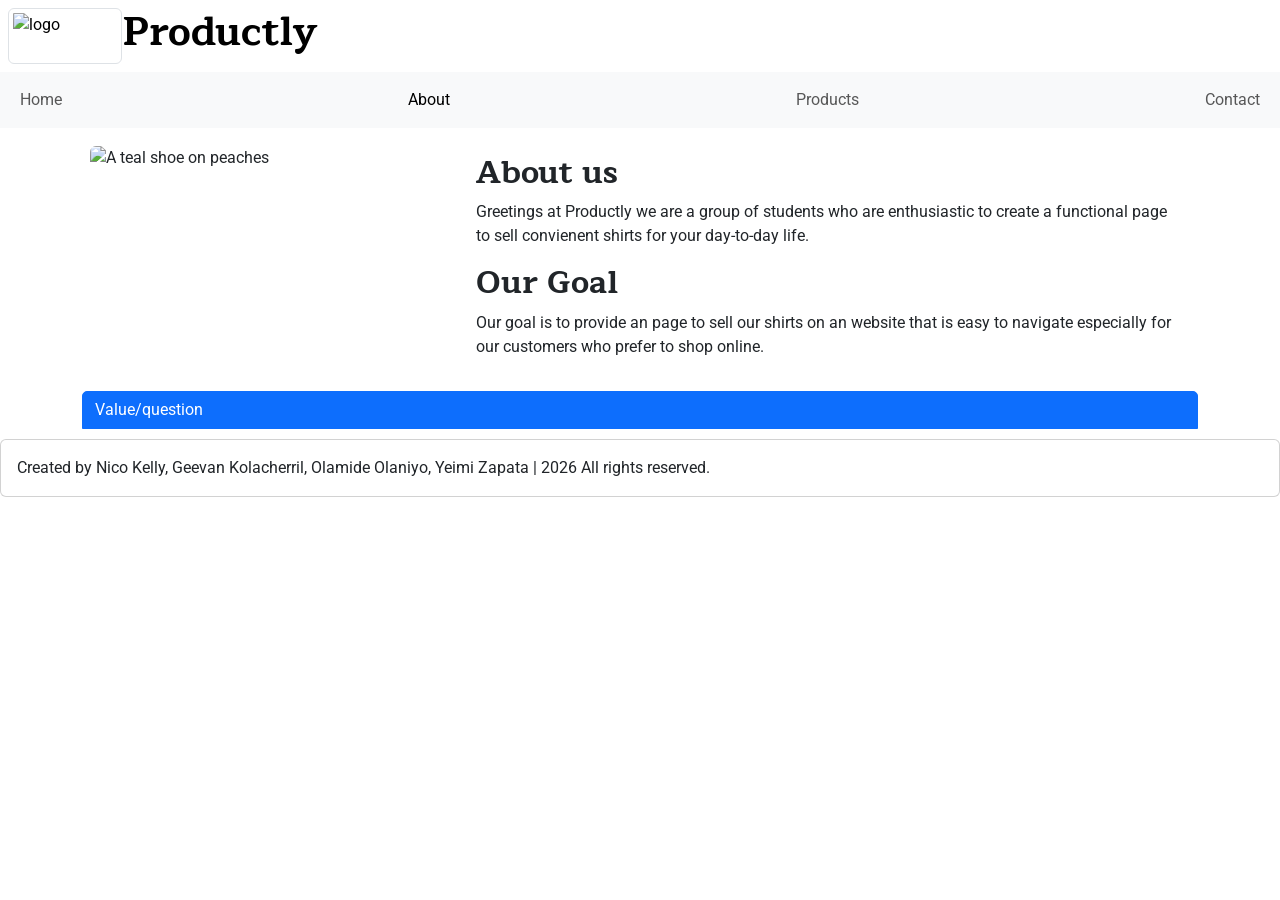
==== about.html @ f41aabdd "Added JavaScript collapsible and styles. Co-authored-by: Geevan Kolacherril <GeevanK@users.noreply.g" ====
<!DOCTYPE html>
<html>
<head>
    <!--
    Class: MIS 3313, 23452
    Semester: Spring 2026

    Authors: Nico Kelly, Geevan Kolacherril, Olamide Olaniyo, Yeimi Zapata
    Date: 04/13/2026
    Filename: about.html
    -->
    <title>Productly</title>
    <meta charset="utf-8">
    <meta name="viewport" content="width=device-width, initial-scale=1.0">
    <link href="https://cdn.jsdelivr.net/npm/bootstrap@5.3.8/dist/css/bootstrap.min.css" rel="stylesheet" integrity="sha384-sRIl4kxILFvY47J16cr9ZwB07vP4J8+LH7qKQnuqkuIAvNWLzeN8tE5YBujZqJLB" crossorigin="anonymous">
    <link href="styles.css" rel="stylesheet">
    <link href='https://fonts.googleapis.com/css?family=Maitree' rel='stylesheet'>
    <link href='https://fonts.googleapis.com/css?family=Roboto' rel='stylesheet'>
    <script src="scripts.js" defer></script>
</head>
<body>
    <header class="d-flex p-2">
        <img class="img-thumbnail" src="https://images.unsplash.com/vector-1766156189573-89131fb0722d?q=80&w=1686&auto=format&fit=crop&ixlib=rb-4.1.0&ixid=M3wxMjA3fDB8MHxwaG90by1wYWdlfHx8fGVufDB8fHx8fA%3D%3D" alt="logo" width="9%">
        <h1>Productly</h1>
    </header>
    <nav class="navbar navbar-expand-lg bg-body-tertiary w-100">
  <div class="container-fluid">
    <div class="navbar-nav w-100 justify-content-between">
      <a href="/index.html" class="nav-link">Home</a>
      <a href="/about.html" class="nav-link active" aria-current="page">About</a>
      <a href="/products.html" class="nav-link">Products</a>
      <a href="/contact.html" class="nav-link">Contact</a>
    </div>
  </div>
</nav>
    <article class="container">
        <div class="d-flex p-2">
            <img class="rounded float-start" class="p-2" src="https://images.unsplash.com/photo-1454923634634-bd1614719a7b?q=80&w=2070&auto=format&fit=crop&ixlib=rb-4.1.0&ixid=M3wxMjA3fDB8MHxwaG90by1wYWdlfHx8fGVufDB8fHx8fA%3D%3D" alt="A teal shoe on peaches" width="50%">
            <div class="p-2">
                <h2>About us</h2>
                <p> Greetings at Productly we are a group of students who are enthusiastic to create a functional page to sell convienent shirts for your day-to-day life.</p>
                <h2>Our Goal</h2> 
                <p> Our goal is to provide an page to sell our shirts on an website that is easy to navigate especially for our customers who prefer to shop online.
            </div>
        </div>
        <button type="button" class="collapsible btn btn-primary">Value/question</button>
        <div class="insideCollapse">
            <p>Definition/answer</p>
        </div>
    </article>
    <footer class="card">
        <span class="card-body">Created by Nico Kelly, Geevan Kolacherril, Olamide Olaniyo, Yeimi Zapata</a> | <span class="far fa-copyright"></span> 2026 All rights reserved.</span>
    </footer>
</body>
</html>
---- styles.css ----
h1,h2 {
  font-family: 'Maitree', serif;
  font-weight: bold;
}

body {
  font-family: 'Roboto', sans-serif;
}

article {
  padding: 10px;
}

#contact-info{
  width: 100%;

}

#more-info {
    border: 2px solid #333;
    padding: 10px;
}

#info {
    width: 100%;      /* Takes up the full width of the fieldset */
    height: 150px;    
    padding: 10px;
    font-size: 1rem;
}

header {
  background-image: url('https://images.unsplash.com/photo-1562157873-818bc0726f68?w=500&auto=format&fit=crop&q=60&ixlib=rb-4.1.0&ixid=M3wxMjA3fDB8MHxzZWFyY2h8NHx8YXBwYXJlbHxlbnwwfHwwfHx8MA%3D%3D');
  background-size: cover;
  background-position: center;
  padding: 60px 20px;
  color: black;
}

/* Collapsible style */
.collapsible {
  width: 100%;
  text-align: left;
  border-radius: 5px 5px 0 0;
}
.insideCollapse {
  max-height: 0;
  overflow: hidden;
  transition: max-height 0.2s ease-out;
  padding: 0 8px;
  background-color: lightsteelblue;
  border-radius: 0 0 5px 5px;
}
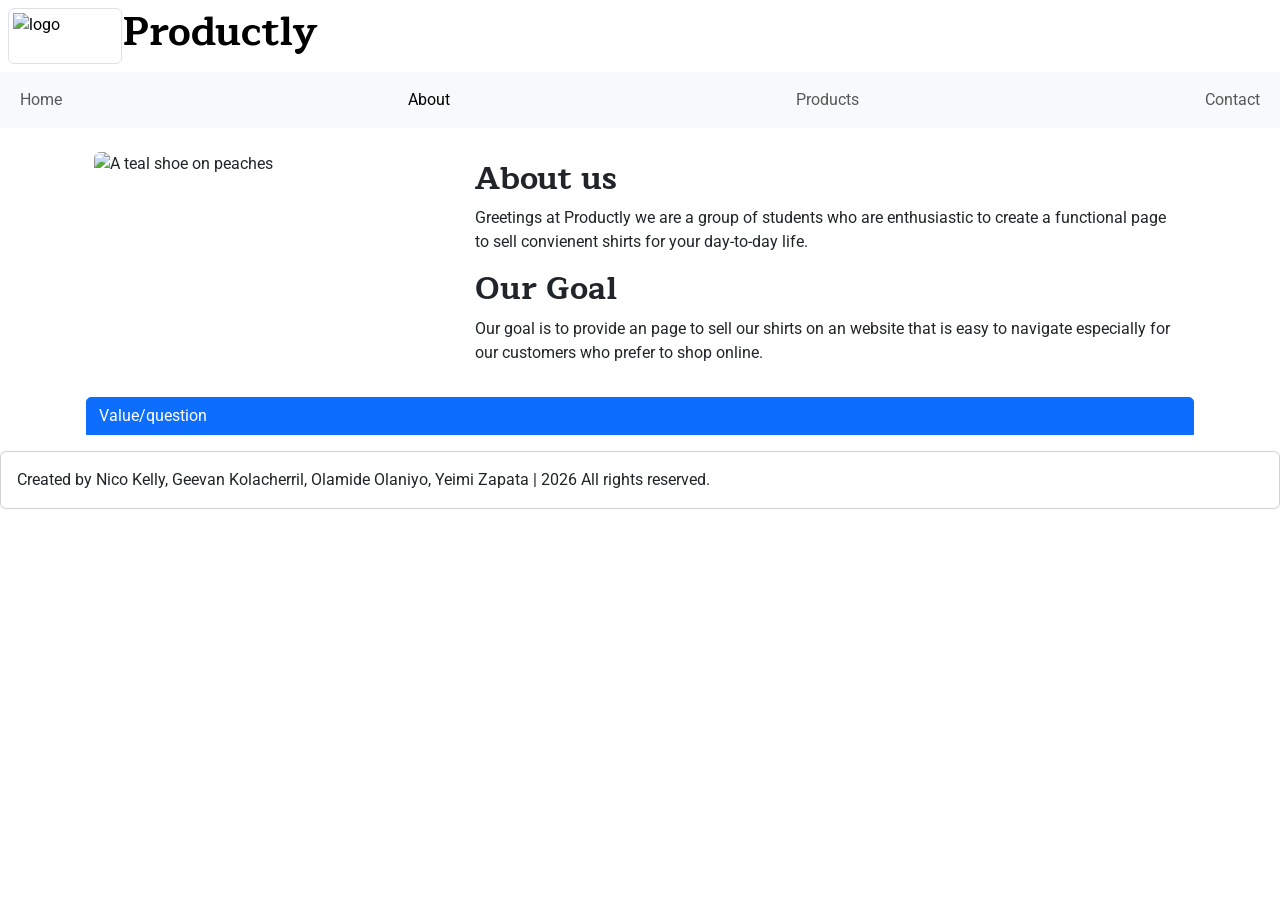
==== commit 41ca810f: "Added the remaining input types and fixed CSS style issues (replaced with bootstrap where possible)." ====
--- a/about.html
+++ b/about.html
@@ -20,7 +20,7 @@
 </head>
 <body>
     <header class="d-flex p-2">
-        <img class="img-thumbnail" src="https://images.unsplash.com/vector-1766156189573-89131fb0722d?q=80&w=1686&auto=format&fit=crop&ixlib=rb-4.1.0&ixid=M3wxMjA3fDB8MHxwaG90by1wYWdlfHx8fGVufDB8fHx8fA%3D%3D" alt="logo" width="9%">
+        <img class="img-thumbnail" src="https://images.unsplash.com/vector-1756376206549-9834a1a33fc0?q=80&w=1480&auto=format&fit=crop&ixlib=rb-4.1.0&ixid=M3wxMjA3fDB8MHxwaG90by1wYWdlfHx8fGVufDB8fHx8fA%3D%3D" alt="logo" width="9%">
         <h1>Productly</h1>
     </header>
     <nav class="navbar navbar-expand-lg bg-body-tertiary w-100">
@@ -33,7 +33,7 @@
     </div>
   </div>
 </nav>
-    <article class="container">
+    <article class="container p-3">
         <div class="d-flex p-2">
             <img class="rounded float-start" class="p-2" src="https://images.unsplash.com/photo-1454923634634-bd1614719a7b?q=80&w=2070&auto=format&fit=crop&ixlib=rb-4.1.0&ixid=M3wxMjA3fDB8MHxwaG90by1wYWdlfHx8fGVufDB8fHx8fA%3D%3D" alt="A teal shoe on peaches" width="50%">
             <div class="p-2">
--- a/styles.css
+++ b/styles.css
@@ -1,4 +1,4 @@
-h1,h2 {
+h1,h2,legend {
   font-family: 'Maitree', serif;
   font-weight: bold;
 }
@@ -7,29 +7,8 @@
   font-family: 'Roboto', sans-serif;
 }
 
-article {
-  padding: 10px;
-}
-
-#contact-info{
-  width: 100%;
-
-}
-
-#more-info {
-    border: 2px solid #333;
-    padding: 10px;
-}
-
-#info {
-    width: 100%;      /* Takes up the full width of the fieldset */
-    height: 150px;    
-    padding: 10px;
-    font-size: 1rem;
-}
-
 header {
-  background-image: url('https://images.unsplash.com/photo-1562157873-818bc0726f68?w=500&auto=format&fit=crop&q=60&ixlib=rb-4.1.0&ixid=M3wxMjA3fDB8MHxzZWFyY2h8NHx8YXBwYXJlbHxlbnwwfHwwfHx8MA%3D%3D');
+  background-image: url('https://images.unsplash.com/photo-1489987707025-afc232f7ea0f?q=80&w=2070&auto=format&fit=crop&ixlib=rb-4.1.0&ixid=M3wxMjA3fDB8MHxwaG90by1wYWdlfHx8fGVufDB8fHx8fA%3D%3D');
   background-size: cover;
   background-position: center;
   padding: 60px 20px;
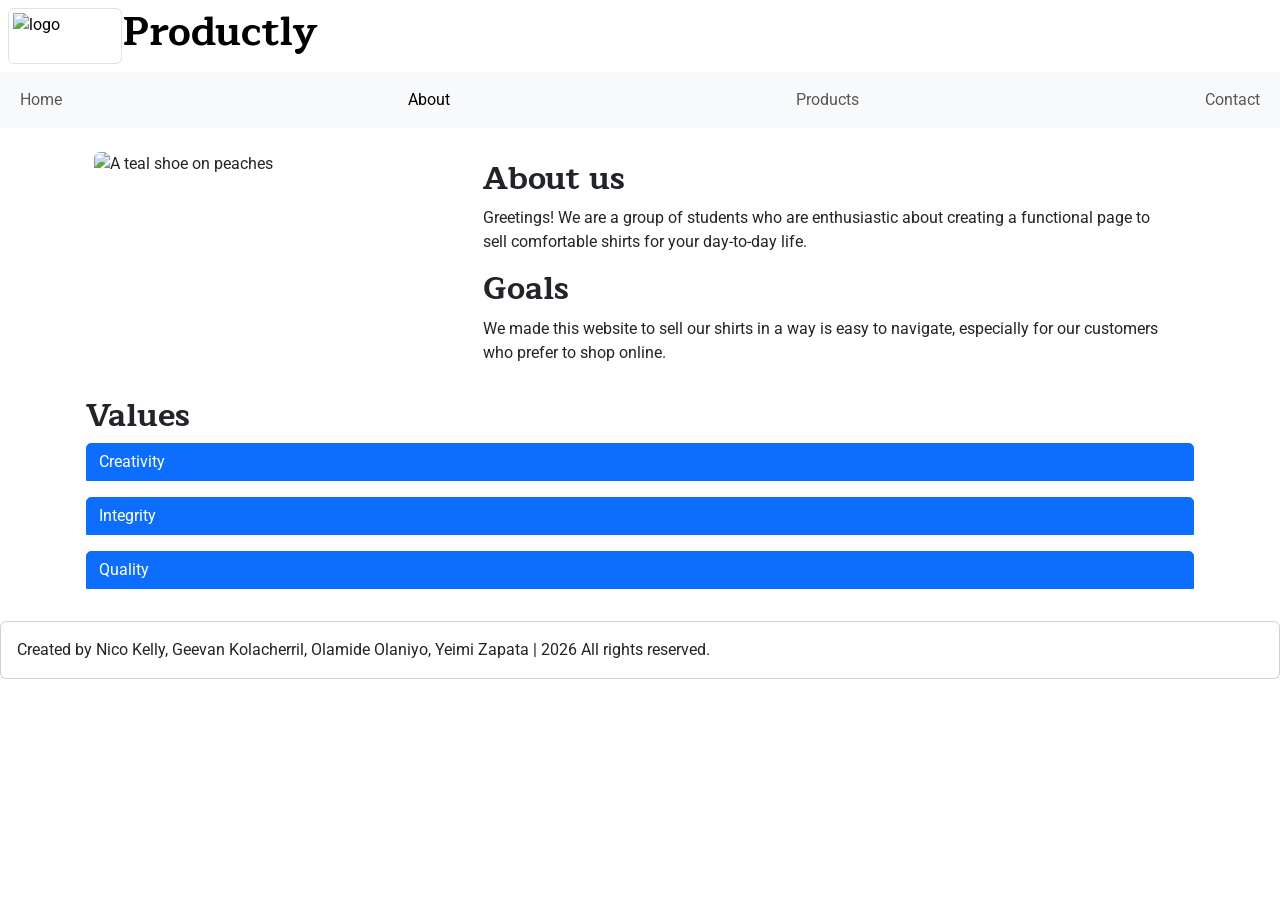
==== commit b577d68e: "Filled in the collapsibles with value statements and fixed padding issue." ====
--- a/about.html
+++ b/about.html
@@ -38,14 +38,23 @@
             <img class="rounded float-start" class="p-2" src="https://images.unsplash.com/photo-1454923634634-bd1614719a7b?q=80&w=2070&auto=format&fit=crop&ixlib=rb-4.1.0&ixid=M3wxMjA3fDB8MHxwaG90by1wYWdlfHx8fGVufDB8fHx8fA%3D%3D" alt="A teal shoe on peaches" width="50%">
             <div class="p-2">
                 <h2>About us</h2>
-                <p> Greetings at Productly we are a group of students who are enthusiastic to create a functional page to sell convienent shirts for your day-to-day life.</p>
-                <h2>Our Goal</h2> 
-                <p> Our goal is to provide an page to sell our shirts on an website that is easy to navigate especially for our customers who prefer to shop online.
+                <p>Greetings! We are a group of students who are enthusiastic about creating a functional page to sell comfortable shirts for your day-to-day life.</p>
+                <h2>Goals</h2> 
+                <p>We made this website to sell our shirts in a way is easy to navigate, especially for our customers who prefer to shop online.</p>
             </div>
         </div>
-        <button type="button" class="collapsible btn btn-primary">Value/question</button>
-        <div class="insideCollapse">
-            <p>Definition/answer</p>
+        <h2>Values</h2>
+        <button type="button" class="collapsible btn btn-primary">Creativity</button>
+        <div class="insideCollapse mb-3">
+            <p class="px-2 pt-2">We encourage creative designs here at Productly!</p>
+        </div>
+        <button type="button" class="collapsible btn btn-primary">Integrity</button>
+        <div class="insideCollapse mb-3">
+            <p class="px-2 pt-2">We commit to finding solutions to any problems that may arise!</p>
+        </div>
+        <button type="button" class="collapsible btn btn-primary">Quality</button>
+        <div class="insideCollapse mb-3">
+            <p class="px-2 pt-2">We use comfortable cotton fabric and printing methods that last!</p>
         </div>
     </article>
     <footer class="card">
--- a/styles.css
+++ b/styles.css
@@ -25,7 +25,6 @@
   max-height: 0;
   overflow: hidden;
   transition: max-height 0.2s ease-out;
-  padding: 0 8px;
-  background-color: lightsteelblue;
+  background-color: #eaf0f7;
   border-radius: 0 0 5px 5px;
 }
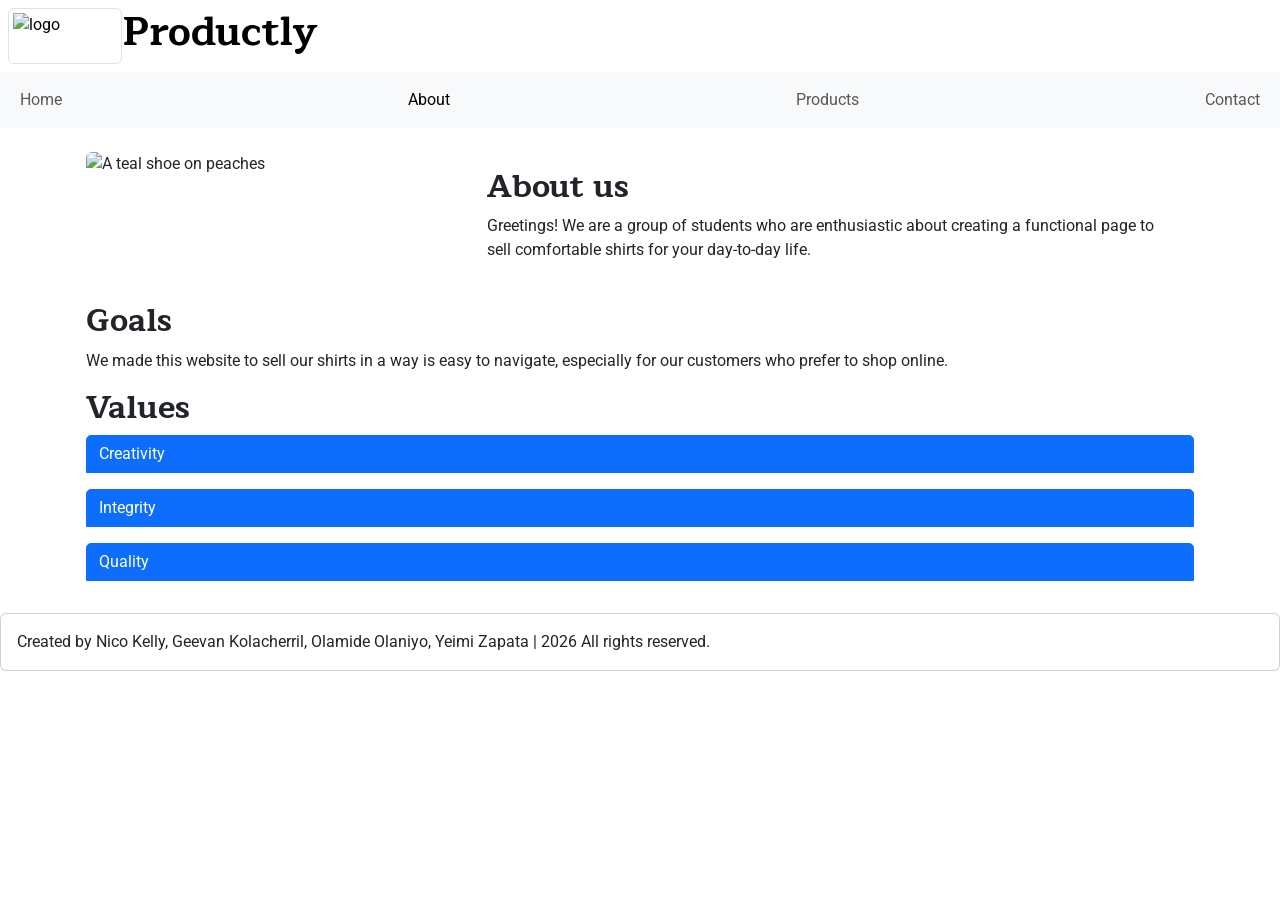
==== commit 1e3537e6: "Fixed some padding issues and improved the bottom image on the Home page." ====
--- a/about.html
+++ b/about.html
@@ -34,15 +34,15 @@
   </div>
 </nav>
     <article class="container p-3">
-        <div class="d-flex p-2">
-            <img class="rounded float-start" class="p-2" src="https://images.unsplash.com/photo-1454923634634-bd1614719a7b?q=80&w=2070&auto=format&fit=crop&ixlib=rb-4.1.0&ixid=M3wxMjA3fDB8MHxwaG90by1wYWdlfHx8fGVufDB8fHx8fA%3D%3D" alt="A teal shoe on peaches" width="50%">
-            <div class="p-2">
+        <div class="d-flex py-2">
+            <img class="rounded float-start" src="https://images.unsplash.com/photo-1454923634634-bd1614719a7b?q=80&w=2070&auto=format&fit=crop&ixlib=rb-4.1.0&ixid=M3wxMjA3fDB8MHxwaG90by1wYWdlfHx8fGVufDB8fHx8fA%3D%3D" alt="A teal shoe on peaches" width="50%">
+            <div class="p-3">
                 <h2>About us</h2>
                 <p>Greetings! We are a group of students who are enthusiastic about creating a functional page to sell comfortable shirts for your day-to-day life.</p>
-                <h2>Goals</h2> 
-                <p>We made this website to sell our shirts in a way is easy to navigate, especially for our customers who prefer to shop online.</p>
             </div>
         </div>
+        <h2>Goals</h2> 
+            <p>We made this website to sell our shirts in a way is easy to navigate, especially for our customers who prefer to shop online.</p>
         <h2>Values</h2>
         <button type="button" class="collapsible btn btn-primary">Creativity</button>
         <div class="insideCollapse mb-3">
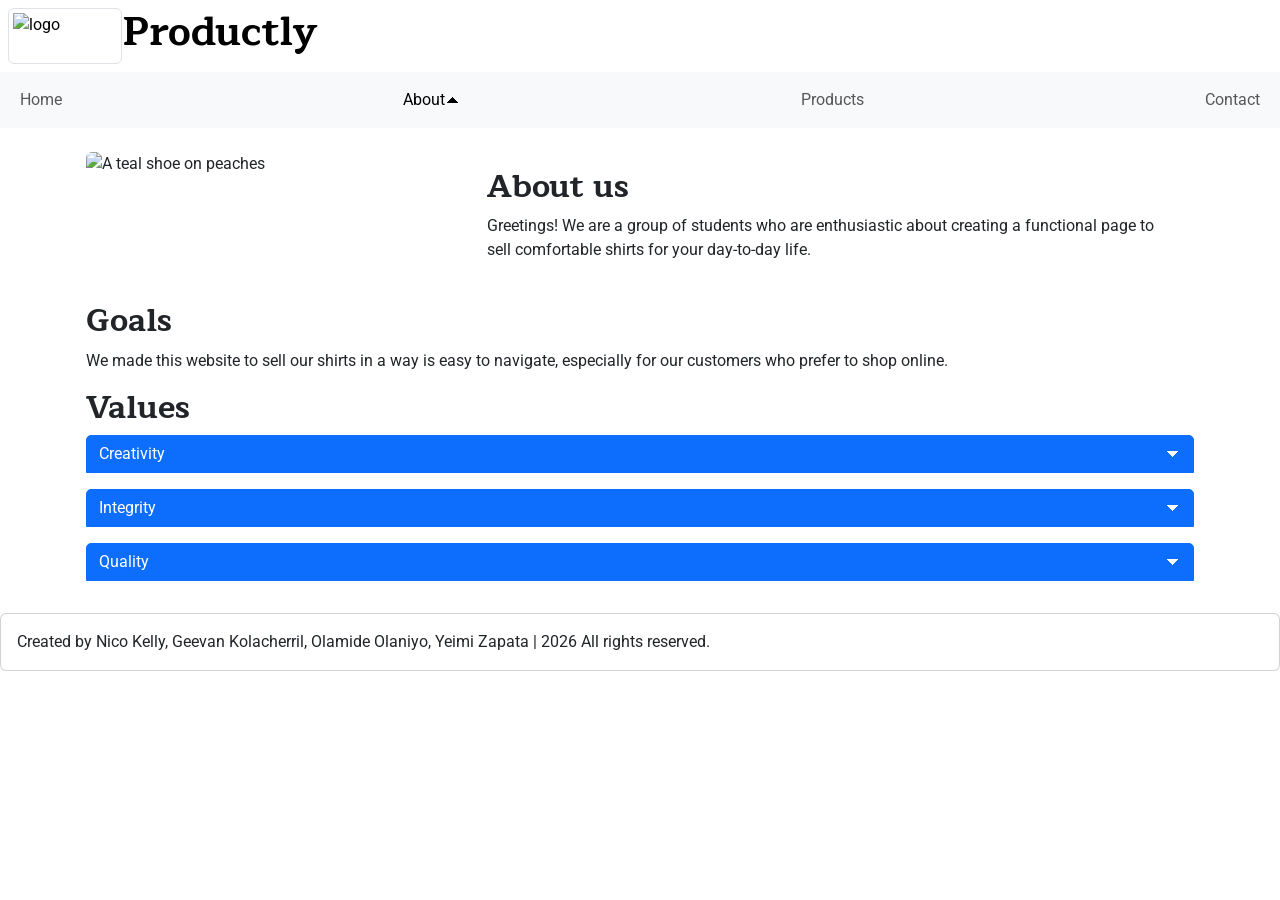
==== commit 44dc1b9e: "Added arrows and more padding to the collapsibles." ====
--- a/about.html
+++ b/about.html
@@ -46,15 +46,15 @@
         <h2>Values</h2>
         <button type="button" class="collapsible btn btn-primary">Creativity</button>
         <div class="insideCollapse mb-3">
-            <p class="px-2 pt-2">We encourage creative designs here at Productly!</p>
+            <p class="px-3 pt-2">We encourage creative designs here at Productly!</p>
         </div>
         <button type="button" class="collapsible btn btn-primary">Integrity</button>
         <div class="insideCollapse mb-3">
-            <p class="px-2 pt-2">We commit to finding solutions to any problems that may arise!</p>
+            <p class="px-3 pt-2">We commit to finding solutions to any problems that may arise!</p>
         </div>
         <button type="button" class="collapsible btn btn-primary">Quality</button>
         <div class="insideCollapse mb-3">
-            <p class="px-2 pt-2">We use comfortable cotton fabric and printing methods that last!</p>
+            <p class="px-3 pt-2">We use comfortable cotton fabric and printing methods that last!</p>
         </div>
     </article>
     <footer class="card">
--- a/styles.css
+++ b/styles.css
@@ -21,6 +21,16 @@
   text-align: left;
   border-radius: 5px 5px 0 0;
 }
+
+.collapsible:after {
+  content: '\23F7';
+  float: right;
+}
+
+.active:after {
+  content: "\23F6";
+}
+
 .insideCollapse {
   max-height: 0;
   overflow: hidden;
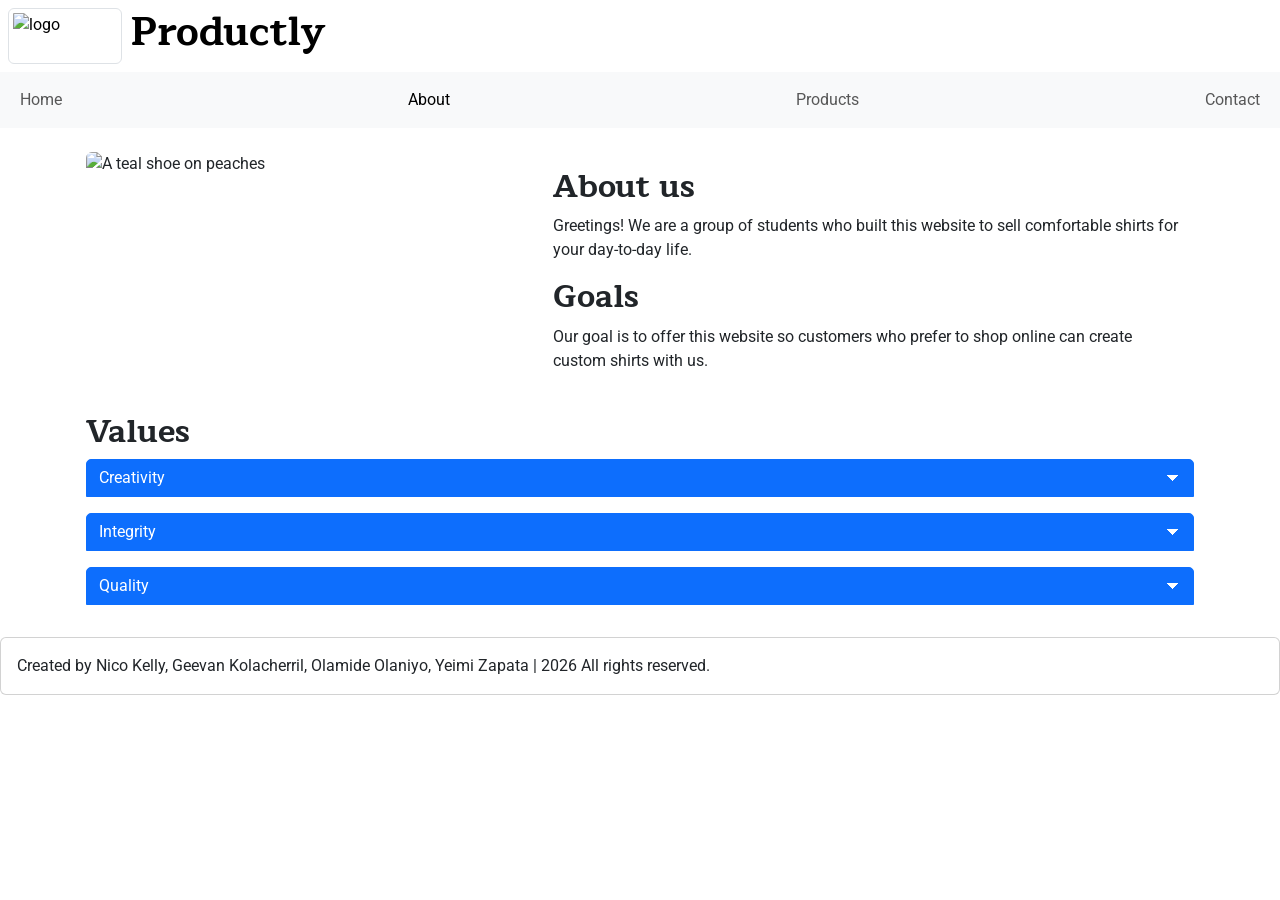
==== commit a893a281: "Improved header text and restored old About layout." ====
--- a/about.html
+++ b/about.html
@@ -21,7 +21,7 @@
 <body>
     <header class="d-flex p-2">
         <img class="img-thumbnail" src="https://images.unsplash.com/vector-1756376206549-9834a1a33fc0?q=80&w=1480&auto=format&fit=crop&ixlib=rb-4.1.0&ixid=M3wxMjA3fDB8MHxwaG90by1wYWdlfHx8fGVufDB8fHx8fA%3D%3D" alt="logo" width="9%">
-        <h1>Productly</h1>
+        <h1 class="px-2">Productly</h1>
     </header>
     <nav class="navbar navbar-expand-lg bg-body-tertiary w-100">
   <div class="container-fluid">
@@ -38,11 +38,11 @@
             <img class="rounded float-start" src="https://images.unsplash.com/photo-1454923634634-bd1614719a7b?q=80&w=2070&auto=format&fit=crop&ixlib=rb-4.1.0&ixid=M3wxMjA3fDB8MHxwaG90by1wYWdlfHx8fGVufDB8fHx8fA%3D%3D" alt="A teal shoe on peaches" width="50%">
             <div class="p-3">
                 <h2>About us</h2>
-                <p>Greetings! We are a group of students who are enthusiastic about creating a functional page to sell comfortable shirts for your day-to-day life.</p>
+                <p>Greetings! We are a group of students who built this website to sell comfortable shirts for your day-to-day life.</p>
+                <h2>Goals</h2> 
+                <p>Our goal is to offer this website so customers who prefer to shop online can create custom shirts with us.</p>
             </div>
         </div>
-        <h2>Goals</h2> 
-            <p>We made this website to sell our shirts in a way is easy to navigate, especially for our customers who prefer to shop online.</p>
         <h2>Values</h2>
         <button type="button" class="collapsible btn btn-primary">Creativity</button>
         <div class="insideCollapse mb-3">
--- a/styles.css
+++ b/styles.css
@@ -27,7 +27,7 @@
   float: right;
 }
 
-.active:after {
+.open:after {
   content: "\23F6";
 }
 
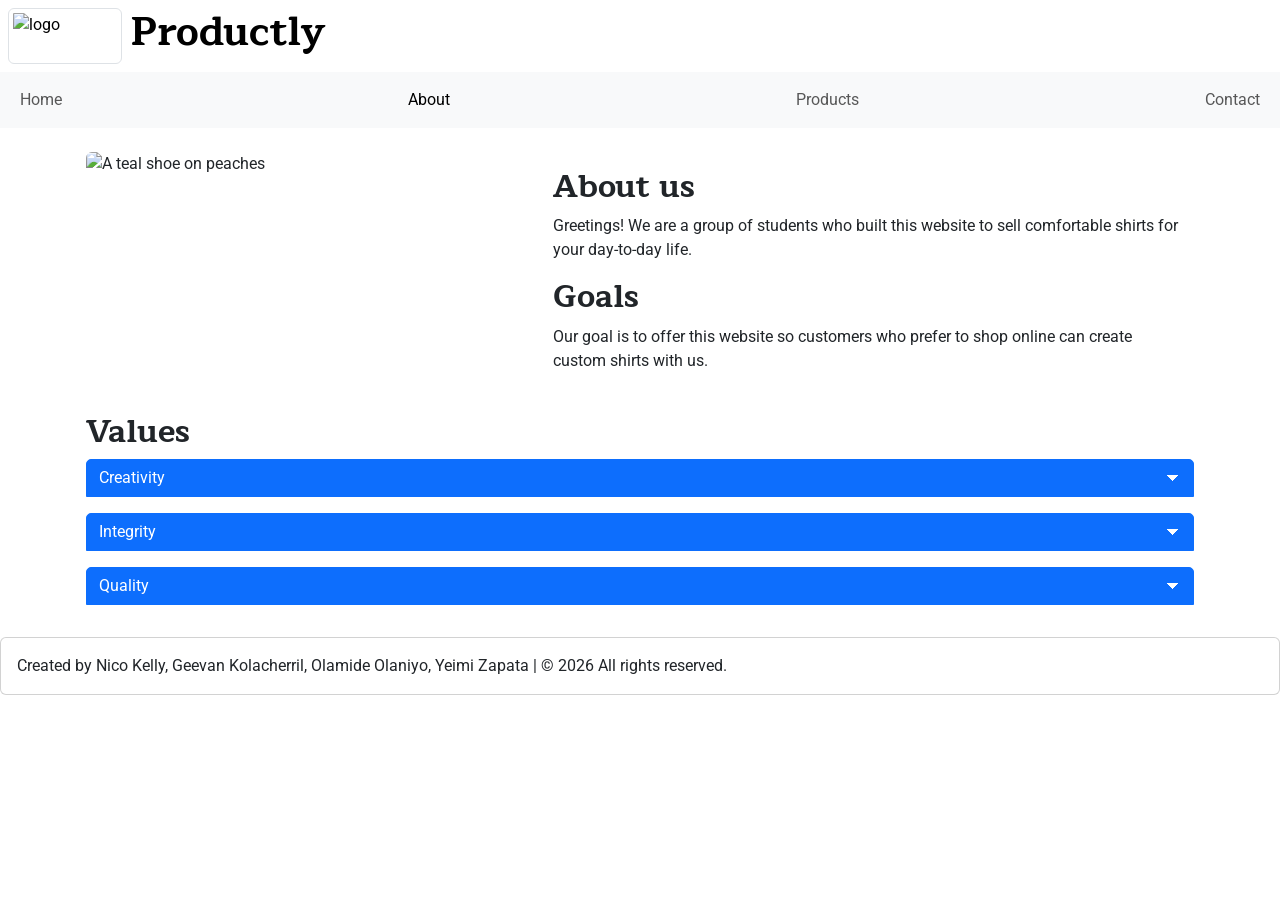
==== commit 2eaa54e2: "Fixed footer issues and w-50 class on home page image." ====
--- a/about.html
+++ b/about.html
@@ -58,7 +58,7 @@
         </div>
     </article>
     <footer class="card">
-        <span class="card-body">Created by Nico Kelly, Geevan Kolacherril, Olamide Olaniyo, Yeimi Zapata</a> | <span class="far fa-copyright"></span> 2026 All rights reserved.</span>
+        <span class="card-body">Created by Nico Kelly, Geevan Kolacherril, Olamide Olaniyo, Yeimi Zapata</a> | <span>&copy; 2026 All rights reserved.</span>
     </footer>
 </body>
 </html>
